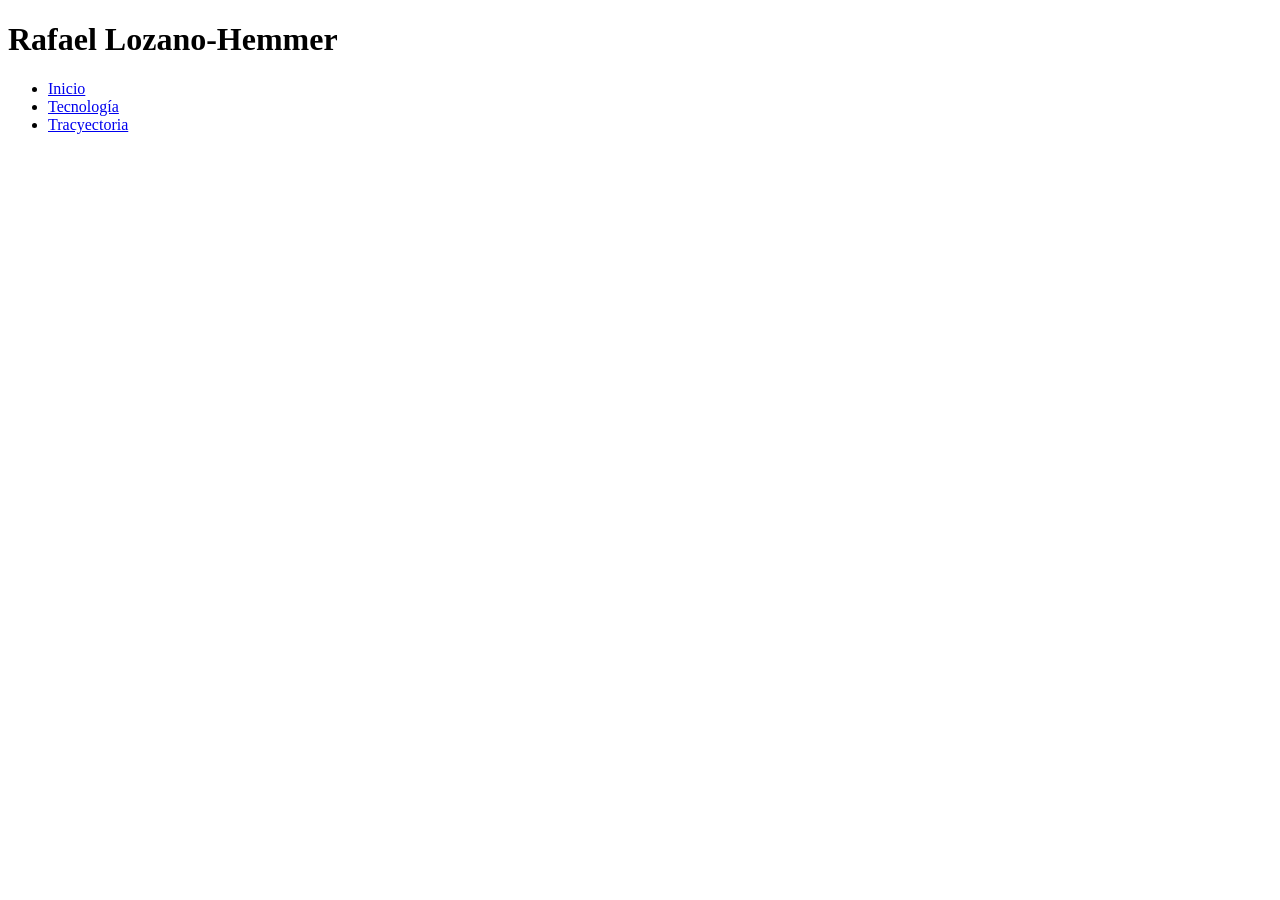
==== index.html @ 128ee64b "Cree las tres estructuras del sitio web: Los tres sitios web, index.html, tecnologia.html y trayecto" ====
<!DOCTYPE html>
<html lang="es">
    <head>
        <meta charset="utf-8">
        <title>Inicio - Lozano-Hemmer</title>
        <link href="css/estilos.css" rel="styleshet">
    </head>
    <body>
        <header>
            <h1>Rafael Lozano-Hemmer</h1>
            <nav>
                <ul>
                <li><a href="index.html">Inicio</a></li>
                <li><a href="tecnologia.html">Tecnología</a></li>
                <li><a href="trayectoria.html">Tracyectoria</a></li>
                </ul>
            </nav>
        </header>
        <main>
            <section>
                <p></p>
            </section>
        </main>
        <footer></footer>
    </body>
</html>
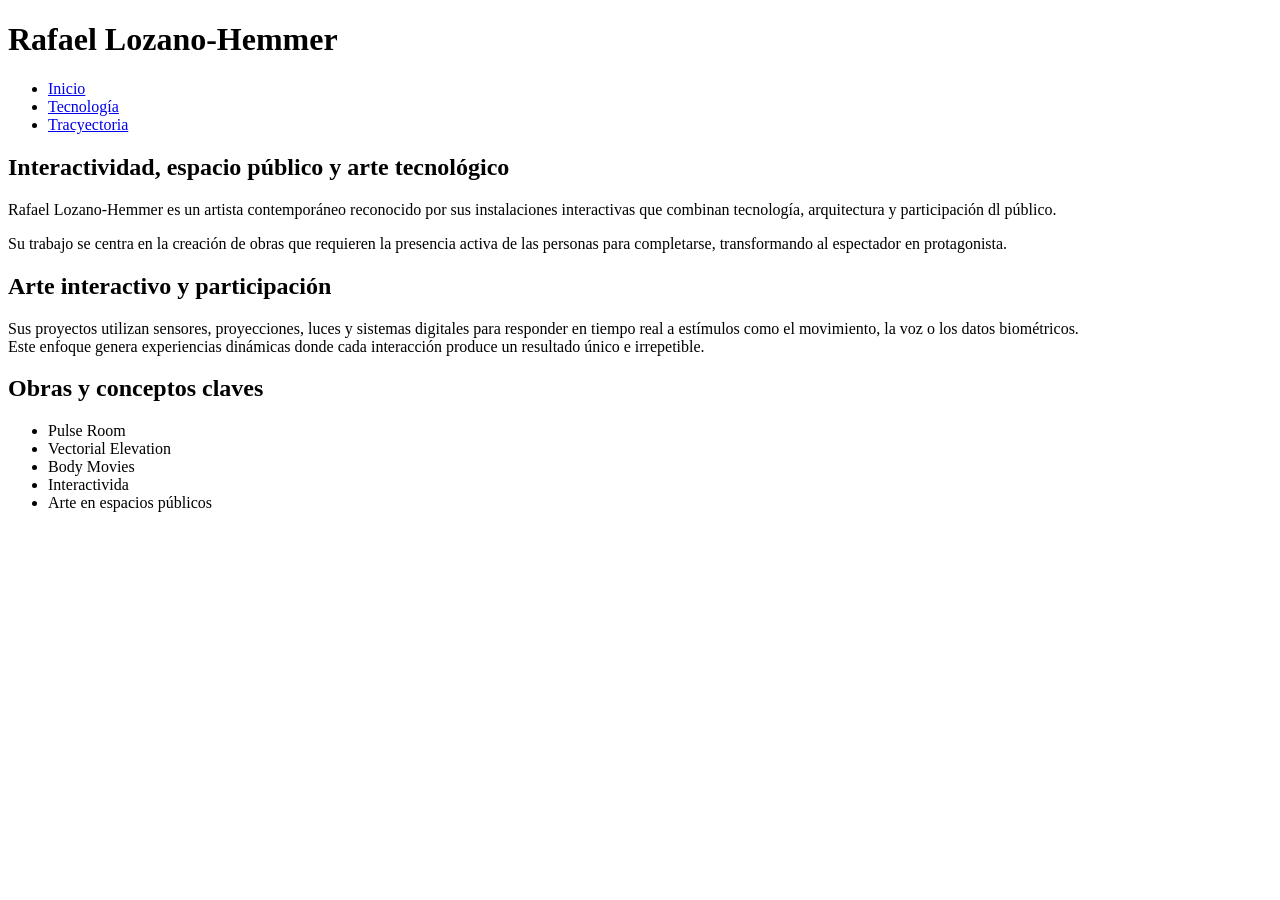
==== commit 79284c37: "Agregué información y estilos iniciales: Se agregó la información de index.html, tecnologia.html y t" ====
--- a/index.html
+++ b/index.html
@@ -6,8 +6,10 @@
         <link href="css/estilos.css" rel="styleshet">
     </head>
     <body>
+        <div id="contenedor">
         <header>
             <h1>Rafael Lozano-Hemmer</h1>
+            
             <nav>
                 <ul>
                 <li><a href="index.html">Inicio</a></li>
@@ -18,8 +20,25 @@
         </header>
         <main>
             <section>
-                <p></p>
+                <h2>Interactividad, espacio público y arte tecnológico</h2>
+                <p>Rafael Lozano-Hemmer es un artista contemporáneo reconocido por sus instalaciones interactivas que combinan tecnología, arquitectura y participación dl público.</p>
+                <p>Su trabajo se centra en la creación de obras que requieren la presencia activa de las personas para completarse, transformando al espectador en protagonista.</p>
             </section>
+            <section>
+                <h2>Arte interactivo y participación</h2>
+                <p>Sus proyectos utilizan sensores, proyecciones, luces y sistemas digitales para responder en tiempo real a estímulos como el movimiento, la voz o los datos biométricos.<br>Este enfoque genera experiencias dinámicas donde cada interacción produce un resultado único e irrepetible. </p>
+            </section>
+            <section>
+                <h2>Obras y conceptos claves</h2>
+                <ul>
+                    <li>Pulse Room</li>
+                    <li>Vectorial Elevation</li>
+                    <li>Body Movies</li>
+                    <li>Interactivida</li>
+                    <li>Arte en espacios públicos</li>
+                    </ul>
+            </section>
+        </div>
         </main>
         <footer></footer>
     </body>
--- a/css/estilos.css
+++ b/css/estilos.css
@@ -0,0 +1,11 @@
+body{
+    display: flex;
+    justify-content: center;
+}
+#contenedor{
+    width: 78%;
+    max-width: 960px;
+    padding: 1.8rem;
+    background-color: aqua;
+
+}
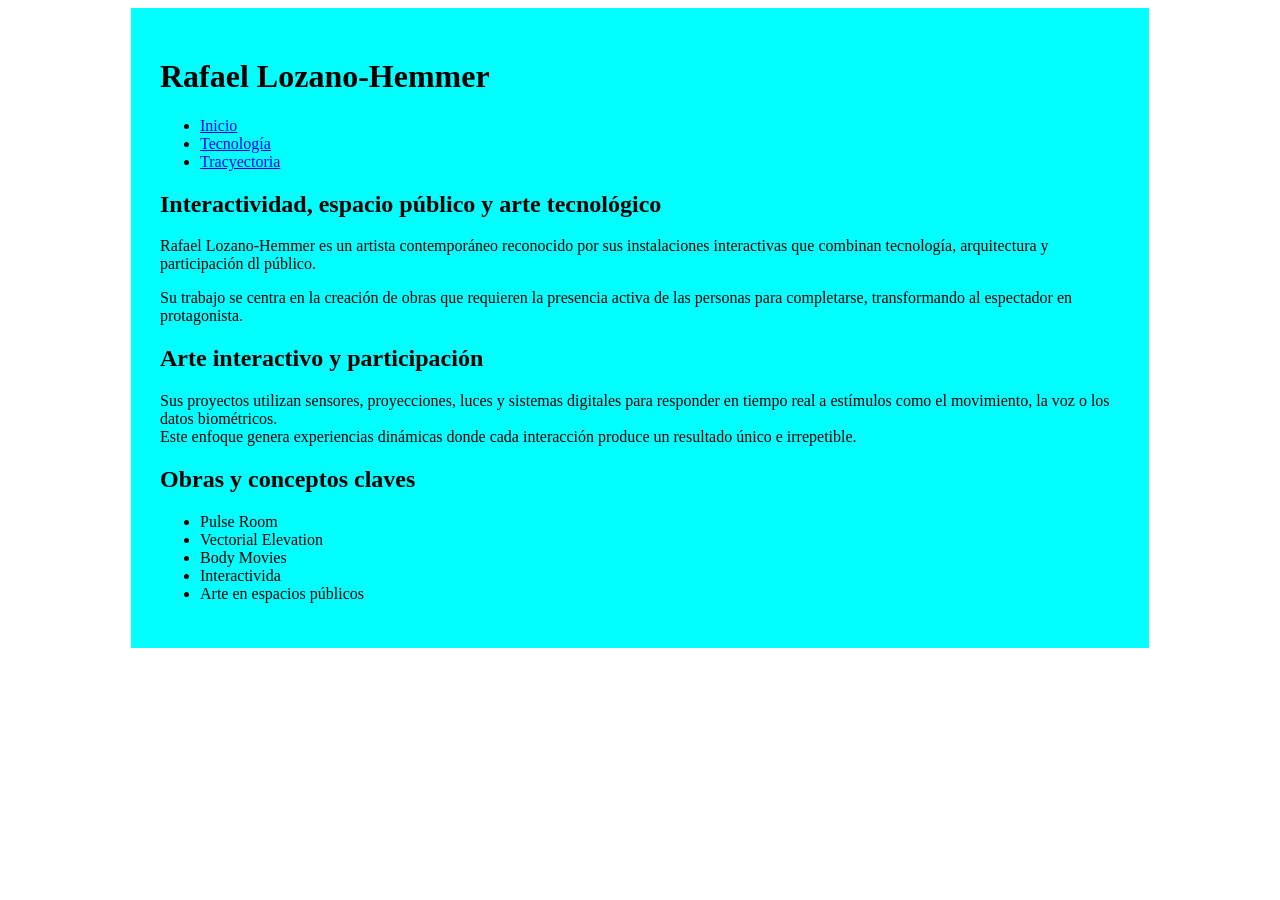
==== commit 3ff7ca33: "Agrego estilos de letra y corrijo errores de CSS y contacto: Agregué estilos de letra al los tres si" ====
--- a/index.html
+++ b/index.html
@@ -3,7 +3,11 @@
     <head>
         <meta charset="utf-8">
         <title>Inicio - Lozano-Hemmer</title>
-        <link href="css/estilos.css" rel="styleshet">
+        <link rel="preconnect" href="https://fonts.googleapis.com">
+<link rel="preconnect" href="https://fonts.gstatic.com" crossorigin>
+<link href="https://fonts.googleapis.com/css2?family=Barlow:ital,wght@0,100;0,200;0,300;0,400;0,500;0,600;0,700;0,800;0,900;1,100;1,200;1,300;1,400;1,500;1,600;1,700;1,800;1,900&family=Glegoo:wght@400;700&display=swap" rel="stylesheet">
+<link href="css/estilos.css" rel="stylesheet">
+
     </head>
     <body>
         <div id="contenedor">
@@ -38,8 +42,8 @@
                     <li>Arte en espacios públicos</li>
                     </ul>
             </section>
-        </div>
         </main>
         <footer></footer>
+        </div>
     </body>
 </html>
--- a/css/estilos.css
+++ b/css/estilos.css
@@ -7,5 +7,4 @@
     max-width: 960px;
     padding: 1.8rem;
     background-color: aqua;
-
-}+}
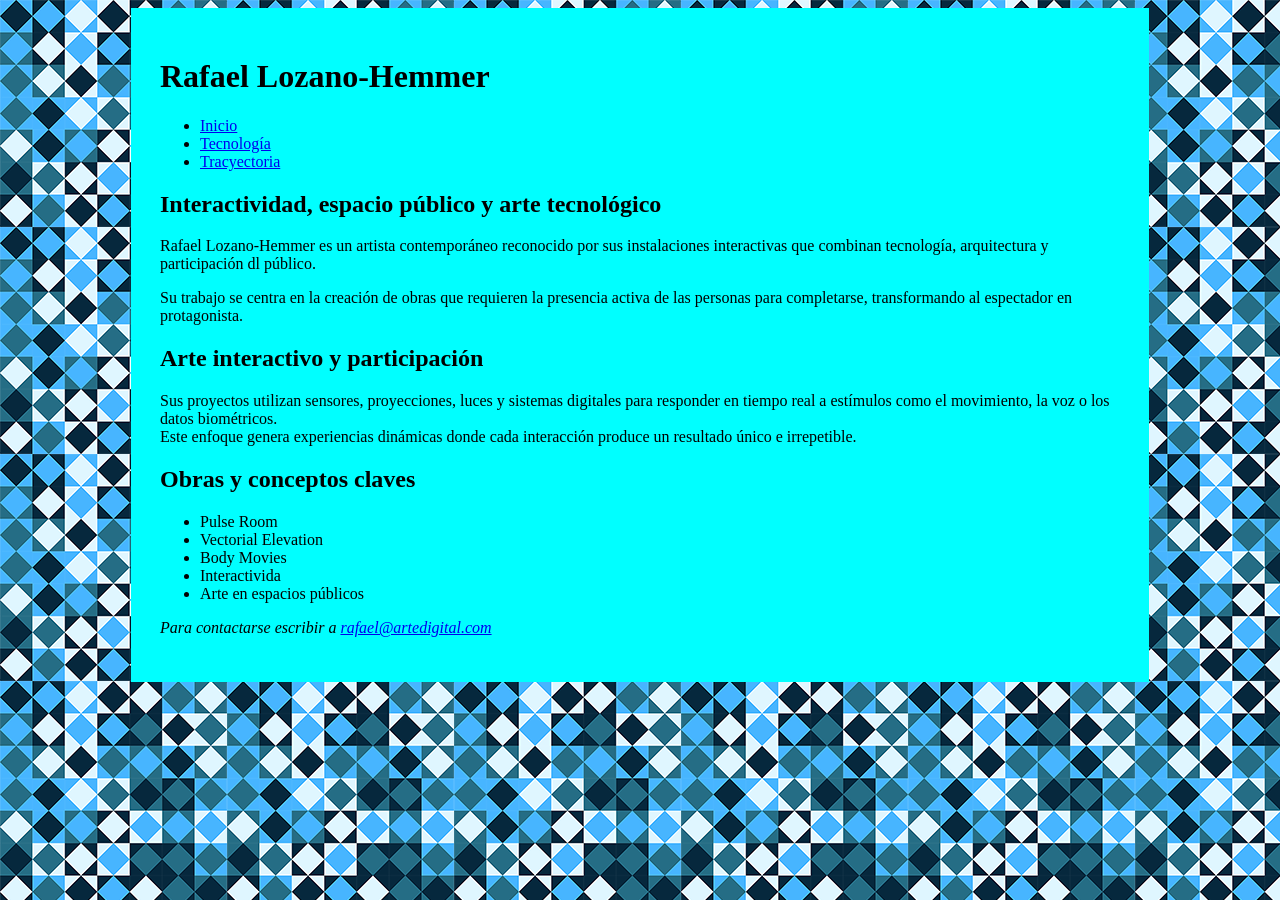
==== commit 833e5978: "Agregué los imágenes al sitio: Se agregaron las imágenes utilizadas en la páginas del sitio web de C" ====
--- a/index.html
+++ b/index.html
@@ -43,7 +43,9 @@
                     </ul>
             </section>
         </main>
-        <footer></footer>
+        <footer>
+            <address><p>Para contactarse escribir a <a href="mailto: rafael@artedigital.com"> rafael@artedigital.com</a></p></address>
+        </footer>
         </div>
     </body>
 </html>
--- a/css/estilos.css
+++ b/css/estilos.css
@@ -1,4 +1,5 @@
 body{
+    background-image: url(../img/fondo.png);
     display: flex;
     justify-content: center;
 }
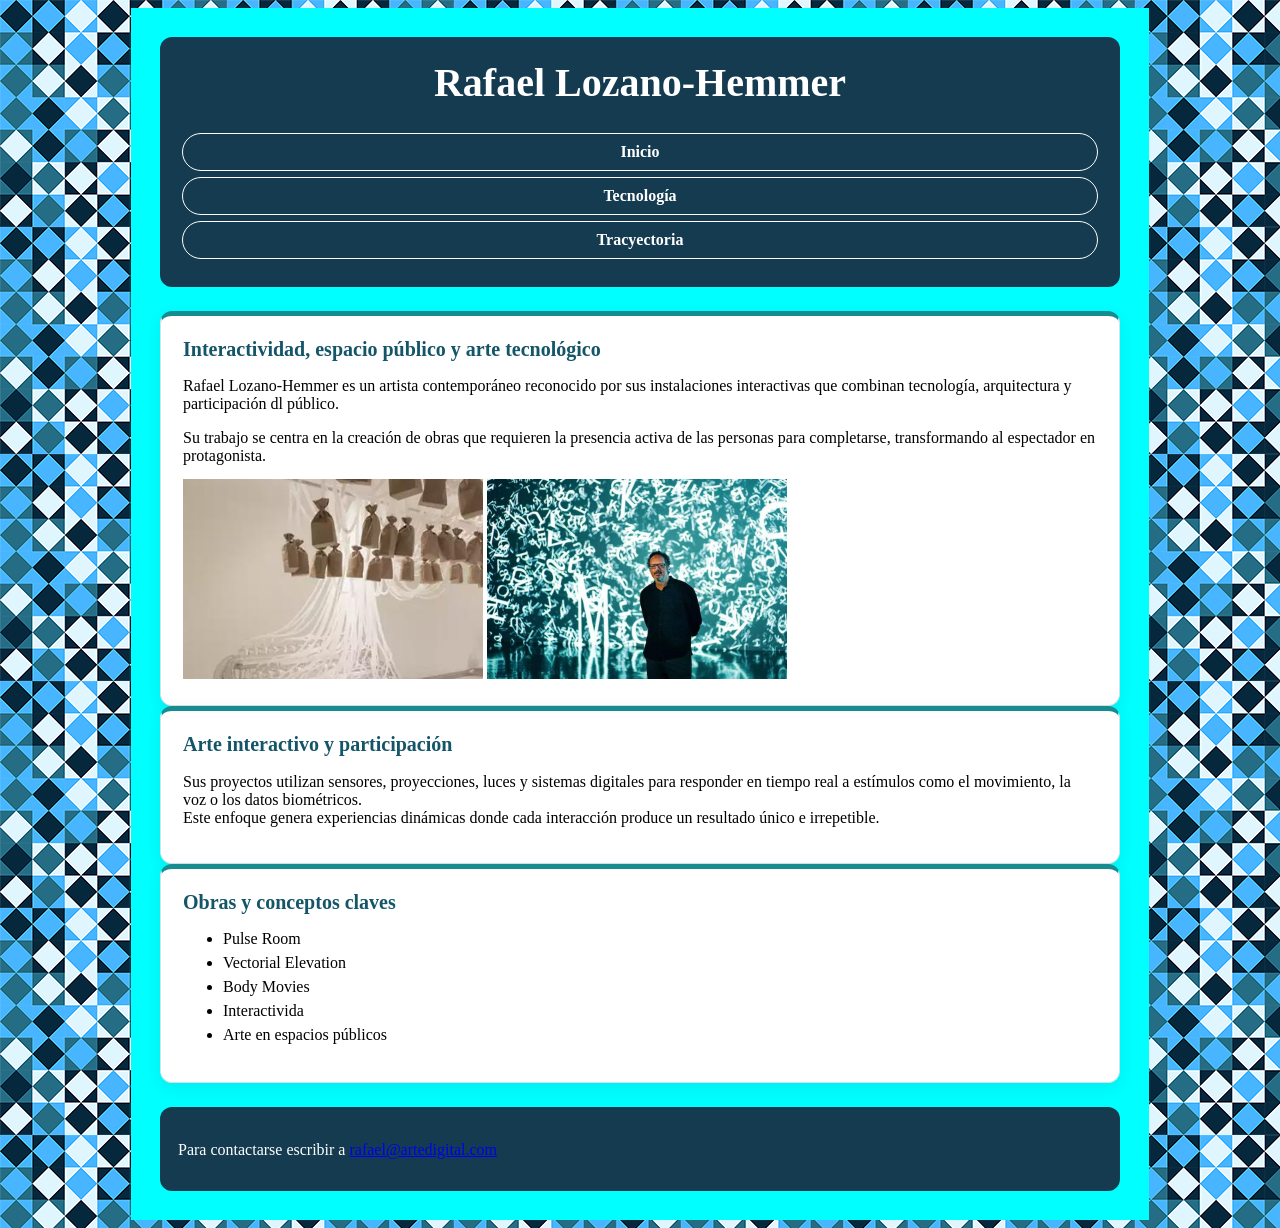
==== commit a1add277: "CSS y javascript Hice lo de CSS le agregué las tres columnas al sitio web y luces.js" ====
--- a/index.html
+++ b/index.html
@@ -23,16 +23,18 @@
             </nav>
         </header>
         <main>
-            <section>
+            <section class="columna">
                 <h2>Interactividad, espacio público y arte tecnológico</h2>
                 <p>Rafael Lozano-Hemmer es un artista contemporáneo reconocido por sus instalaciones interactivas que combinan tecnología, arquitectura y participación dl público.</p>
                 <p>Su trabajo se centra en la creación de obras que requieren la presencia activa de las personas para completarse, transformando al espectador en protagonista.</p>
-            </section>
-            <section>
+                <img src="img/lozano-hemmer-1.jpg" alt="obra de rafael lozano-hemmer">
+                <img src="img/lozano-hemmer.jpg" alt="obra de rafael lozano-hemmer">
+                        </section>
+            <section class="columna">
                 <h2>Arte interactivo y participación</h2>
                 <p>Sus proyectos utilizan sensores, proyecciones, luces y sistemas digitales para responder en tiempo real a estímulos como el movimiento, la voz o los datos biométricos.<br>Este enfoque genera experiencias dinámicas donde cada interacción produce un resultado único e irrepetible. </p>
             </section>
-            <section>
+            <section class="columna">
                 <h2>Obras y conceptos claves</h2>
                 <ul>
                     <li>Pulse Room</li>
--- a/css/estilos.css
+++ b/css/estilos.css
@@ -9,3 +9,152 @@
     padding: 1.8rem;
     background-color: aqua;
 }
+img{
+    width: 300px;
+    height: 200px;
+    object-fit: cover;
+}
+header{
+    padding: 22px;
+    text-align: center;
+    color: white;
+    background: #153b50;
+    border-radius: 12px;
+}
+header h1{
+    margin-top: 0;
+    font-size: 2.5rem;
+}
+nav ul {
+    display: flex;
+    justify-content: center;
+    margin: 0;
+    padding: 0;
+    list-style: none;
+}
+nav a{
+    display: block;
+    padding: 9px 16px;
+    color: white;
+    text-decoration: none;
+    font-weight: 600;
+    border: 1px solid white;
+    border-radius: 999px;
+}
+nav a:hover{
+    color: #153b50;
+    background: #9ce7df;
+}
+/*tres columnas*/
+main{
+    display: grid;
+    grid-template-columns: repeat(3,minimo(0,1fr));
+    margin: 24px 0;
+}
+main > section{
+    min-width: 0;
+    padding: 22px;
+    background: white;
+    border: 1px solid #d4e2e8;
+    border-top: 5px solid #168c91;
+    border-radius: 12px;
+    box-shadow: 0 5px 15px rgba(21,59,80,0.09);
+}
+h2{
+    margin-top: 0;
+    color: #145568;
+    font-size: 1.25rem;
+}
+p{
+    margin-bottom: 14px;
+}
+li{
+    margin-bottom: 6px;
+}
+footer{
+    padding: 18px;
+    color: white;
+    background: #153b50;
+    border-radius: 12px;
+}
+footer address{
+    font-style: normal;
+    overflow-wrap: anywhere;
+}
+/*Estilos del sistema interactivo*/
+#sistema-luces{
+    display: block;
+    grid-column: 1/-1;
+    padding: 24px;
+    background:#edf7f8;
+    border: 24px solid #168c91;
+    border-radius: 14px;
+}
+.formulario-luces, #formulario-obra{
+    display: grid;
+}
+.grupo-campos{
+    display: grid;
+    grid-template-columns: repeat(2, minmax(0,1fr));
+}
+.campo{
+    display: flex;
+    flex-direction: column;
+}
+.campo labe{
+    font-weight: 600;
+}
+.campo input{
+    width: 100%;
+    padding: 10px 12px;
+    font: inherit;
+    border: 1px salid #9bb8c1;
+    border-radius: 8px;
+}
+button{
+    width: fit-content;
+    padding: 10px 17px;
+    font: inherit;
+    font-weight: 700;
+    color: white;
+    background: #146b76;
+    border: 0;
+    border-radius: 8px;
+    cursor: pointer;
+}
+button:hover:not(:disabled){
+    background: #0d4d59;
+
+}
+button:disabled{
+    opacity: 0.5;
+    cursor: not-allowed;
+}
+.obras-cargada,#resultados-luces{
+    margin-top: 14px;
+    padding: 18px;
+    background: white;
+    border-radius: 10px;
+}
+#mensaje-luces{
+    min-height: 1.5rem;
+    font-weight: 600;
+}
+/*tablets*/
+@media (max-width:850px){
+    mai{
+        grid-template-columns: repeat(2,minmax(0,1fr));
+    }
+}
+main {
+    grid-template-columns: 1fr;
+}
+.grupo-campos{
+    grid-template-columns: 1fr;
+}
+nav ul {
+    flex-direction: column;
+}
+nav a{
+    text-align: center;
+}
